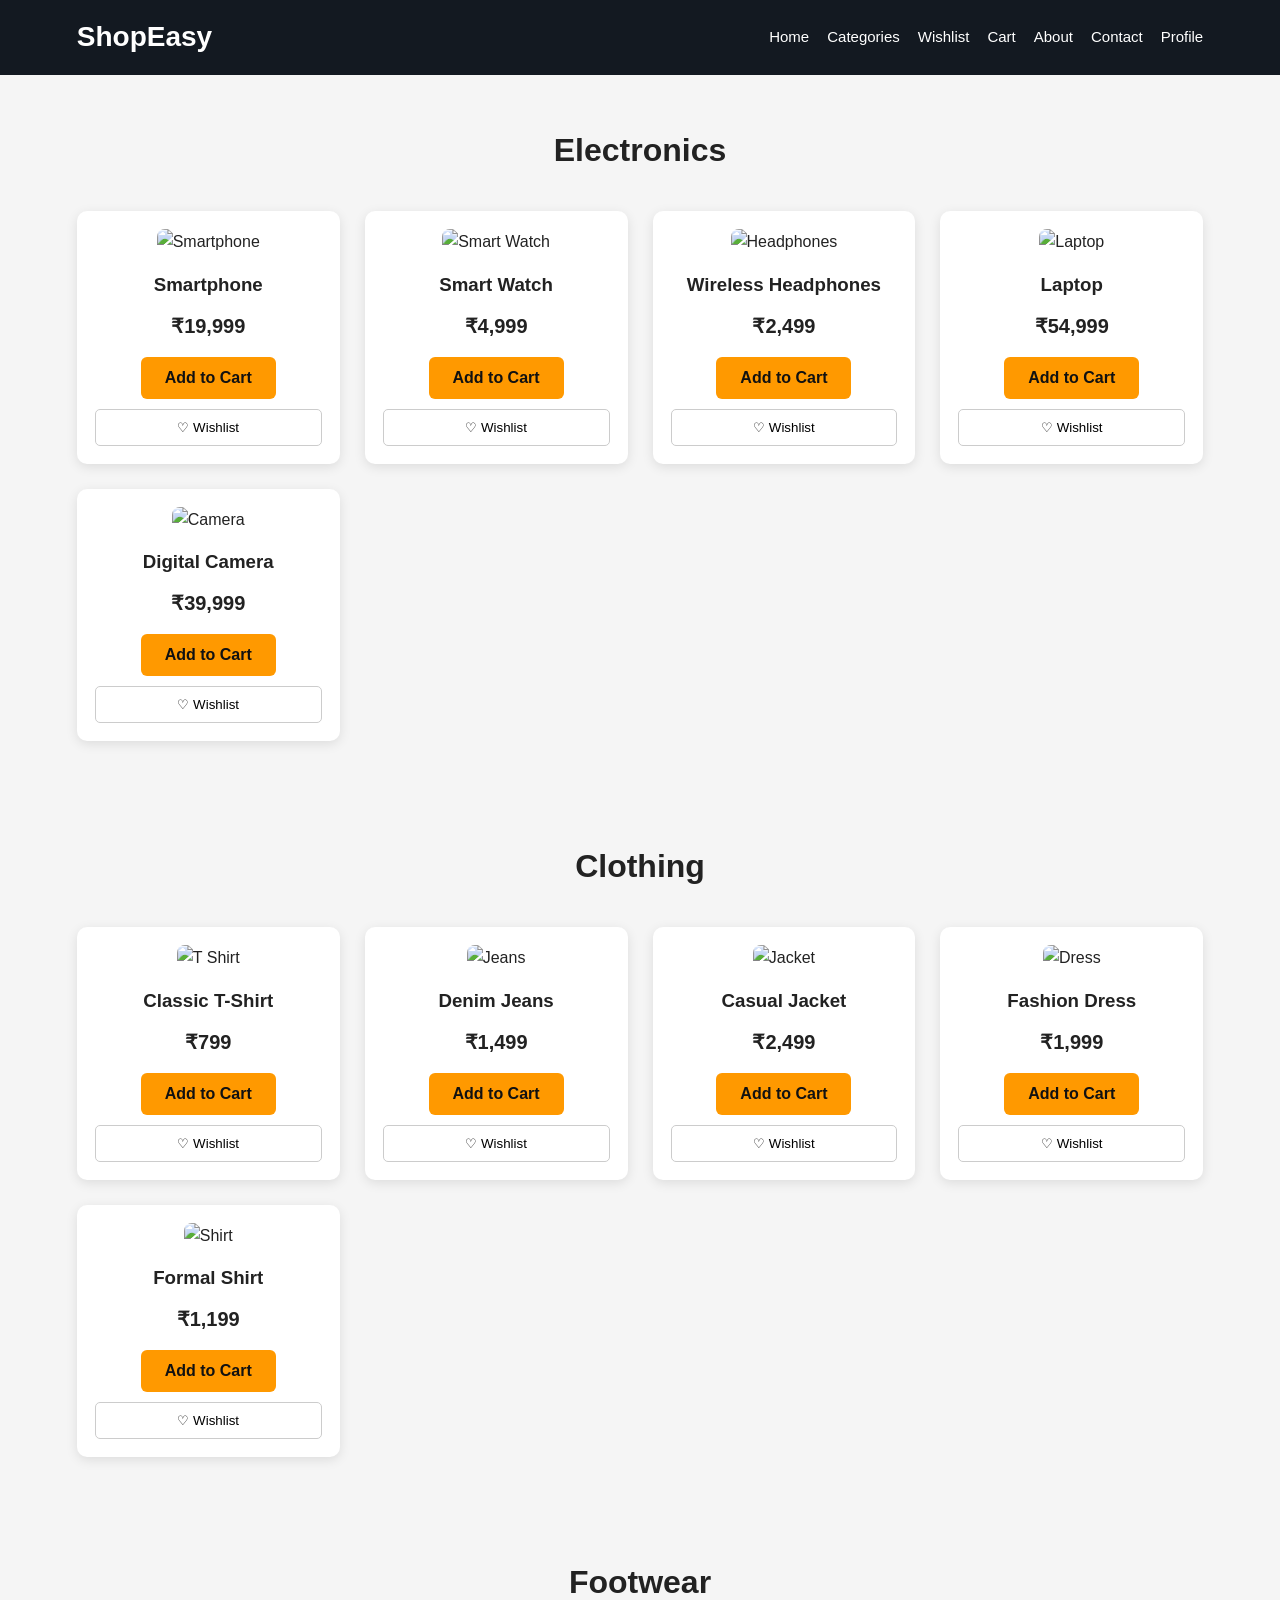
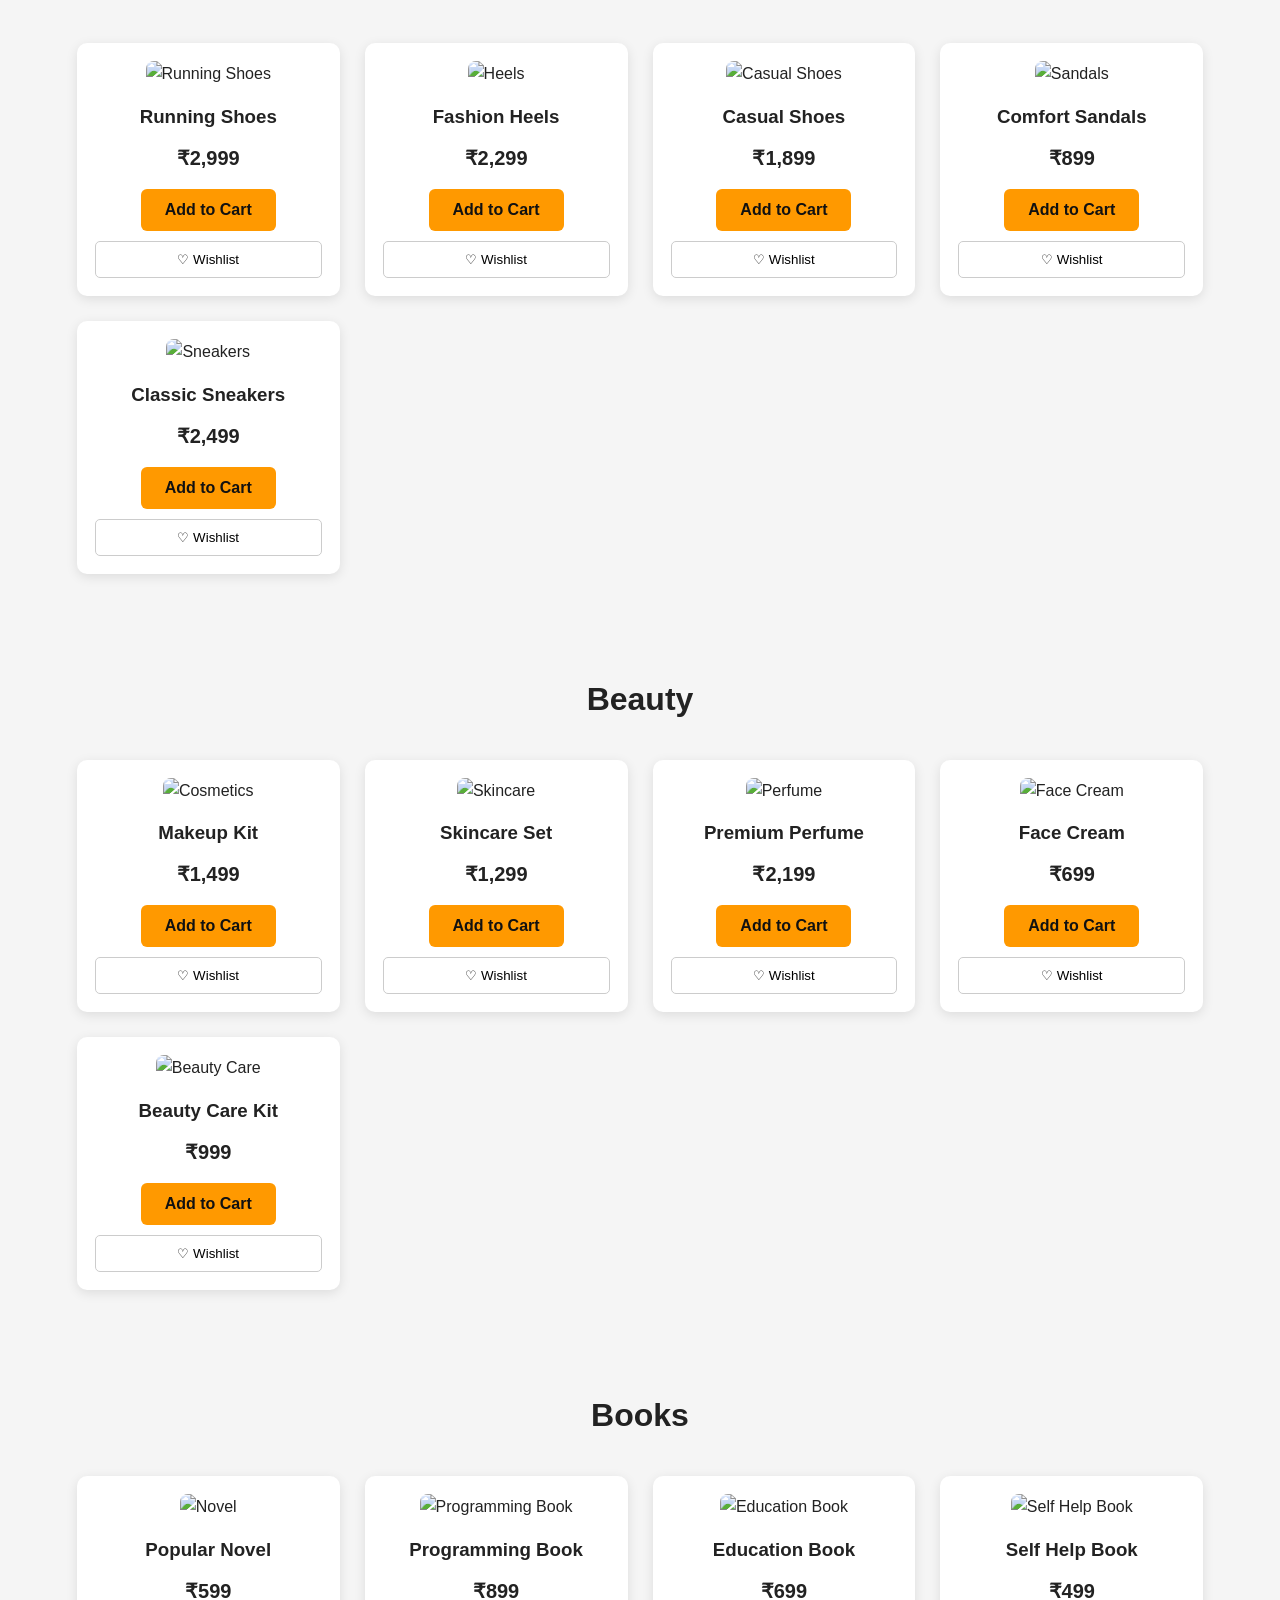
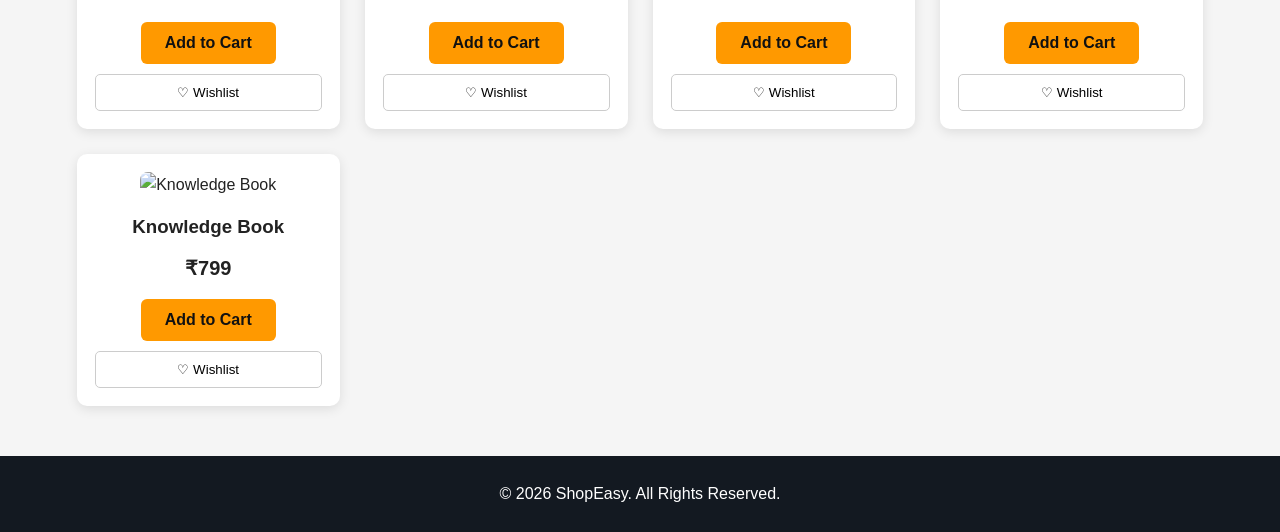
==== categories.html @ 6f713713 "Add files via upload" ====
<!DOCTYPE html>
<html lang="en">
<head>
    <meta charset="UTF-8">
    <meta name="viewport" content="width=device-width, initial-scale=1.0">
    <title>ShopEasy - Categories</title>
    <link rel="stylesheet" href="style.css">
</head>
<body>

<header>
    <div class="logo">ShopEasy</div>

    <nav>
        <a href="index.html">Home</a>
        <a href="categories.html">Categories</a>
        <a href="wishlist.html">Wishlist</a>
        <a href="cart.html">Cart</a>
        <a href="about.html">About</a>
        <a href="contact.html">Contact</a>
        <a href="profile.html">Profile</a>
    </nav>
</header>

<section class="section">
    <h2>Electronics</h2>

    <div class="product-grid">

        <div class="product-card">
            <img src="https://images.unsplash.com/photo-1511707171634-5f897ff02aa9?auto=format&fit=crop&w=600&q=80" alt="Smartphone">
            <h3>Smartphone</h3>
            <p>₹19,999</p>
            <button class="btn add-cart">Add to Cart</button>
            <button class="wishlist-btn">♡ Wishlist</button>
        </div>

        <div class="product-card">
            <img src="https://images.unsplash.com/photo-1523275335684-37898b6baf30?auto=format&fit=crop&w=600&q=80" alt="Smart Watch">
            <h3>Smart Watch</h3>
            <p>₹4,999</p>
            <button class="btn add-cart">Add to Cart</button>
            <button class="wishlist-btn">♡ Wishlist</button>
        </div>

        <div class="product-card">
            <img src="https://images.unsplash.com/photo-1505740420928-5e560c06d30e?auto=format&fit=crop&w=600&q=80" alt="Headphones">
            <h3>Wireless Headphones</h3>
            <p>₹2,499</p>
            <button class="btn add-cart">Add to Cart</button>
            <button class="wishlist-btn">♡ Wishlist</button>
        </div>

        <div class="product-card">
            <img src="https://images.unsplash.com/photo-1496181133206-80ce9b88a853?auto=format&fit=crop&w=600&q=80" alt="Laptop">
            <h3>Laptop</h3>
            <p>₹54,999</p>
            <button class="btn add-cart">Add to Cart</button>
            <button class="wishlist-btn">♡ Wishlist</button>
        </div>

        <div class="product-card">
            <img src="https://images.unsplash.com/photo-1609592424758-0a7d9f8e2e44?auto=format&fit=crop&w=600&q=80" alt="Camera">
            <h3>Digital Camera</h3>
            <p>₹39,999</p>
            <button class="btn add-cart">Add to Cart</button>
            <button class="wishlist-btn">♡ Wishlist</button>
        </div>

    </div>
</section>

<section class="section">
    <h2>Clothing</h2>

    <div class="product-grid">

        <div class="product-card">
            <img src="https://images.unsplash.com/photo-1521572163474-6864f9cf17ab?auto=format&fit=crop&w=600&q=80" alt="T Shirt">
            <h3>Classic T-Shirt</h3>
            <p>₹799</p>
            <button class="btn add-cart">Add to Cart</button>
            <button class="wishlist-btn">♡ Wishlist</button>
        </div>

        <div class="product-card">
            <img src="https://images.unsplash.com/photo-1542272604-787c3835535d?auto=format&fit=crop&w=600&q=80" alt="Jeans">
            <h3>Denim Jeans</h3>
            <p>₹1,499</p>
            <button class="btn add-cart">Add to Cart</button>
            <button class="wishlist-btn">♡ Wishlist</button>
        </div>

        <div class="product-card">
            <img src="https://images.unsplash.com/photo-1551488831-00ddcb6c6bd3?auto=format&fit=crop&w=600&q=80" alt="Jacket">
            <h3>Casual Jacket</h3>
            <p>₹2,499</p>
            <button class="btn add-cart">Add to Cart</button>
            <button class="wishlist-btn">♡ Wishlist</button>
        </div>

        <div class="product-card">
            <img src="https://images.unsplash.com/photo-1594633312681-425c7b97ccd1?auto=format&fit=crop&w=600&q=80" alt="Dress">
            <h3>Fashion Dress</h3>
            <p>₹1,999</p>
            <button class="btn add-cart">Add to Cart</button>
            <button class="wishlist-btn">♡ Wishlist</button>
        </div>

        <div class="product-card">
            <img src="https://images.unsplash.com/photo-1598033129183-c4f50c736f10?auto=format&fit=crop&w=600&q=80" alt="Shirt">
            <h3>Formal Shirt</h3>
            <p>₹1,199</p>
            <button class="btn add-cart">Add to Cart</button>
            <button class="wishlist-btn">♡ Wishlist</button>
        </div>

    </div>
</section>

<section class="section">
    <h2>Footwear</h2>

    <div class="product-grid">

        <div class="product-card">
            <img src="https://images.unsplash.com/photo-1542291026-7eec264c27ff?auto=format&fit=crop&w=600&q=80" alt="Running Shoes">
            <h3>Running Shoes</h3>
            <p>₹2,999</p>
            <button class="btn add-cart">Add to Cart</button>
            <button class="wishlist-btn">♡ Wishlist</button>
        </div>

        <div class="product-card">
            <img src="https://images.unsplash.com/photo-1543163521-1bf539c55dd2?auto=format&fit=crop&w=600&q=80" alt="Heels">
            <h3>Fashion Heels</h3>
            <p>₹2,299</p>
            <button class="btn add-cart">Add to Cart</button>
            <button class="wishlist-btn">♡ Wishlist</button>
        </div>

        <div class="product-card">
            <img src="https://images.unsplash.com/photo-1608256246200-53e635b5b65f?auto=format&fit=crop&w=600&q=80" alt="Casual Shoes">
            <h3>Casual Shoes</h3>
            <p>₹1,899</p>
            <button class="btn add-cart">Add to Cart</button>
            <button class="wishlist-btn">♡ Wishlist</button>
        </div>

        <div class="product-card">
            <img src="https://images.unsplash.com/photo-1603487742131-4160ec999306?auto=format&fit=crop&w=600&q=80" alt="Sandals">
            <h3>Comfort Sandals</h3>
            <p>₹899</p>
            <button class="btn add-cart">Add to Cart</button>
            <button class="wishlist-btn">♡ Wishlist</button>
        </div>

        <div class="product-card">
            <img src="https://images.unsplash.com/photo-1551107696-a4b0c5a0d9a2?auto=format&fit=crop&w=600&q=80" alt="Sneakers">
            <h3>Classic Sneakers</h3>
            <p>₹2,499</p>
            <button class="btn add-cart">Add to Cart</button>
            <button class="wishlist-btn">♡ Wishlist</button>
        </div>

    </div>
</section>

<section class="section">
    <h2>Beauty</h2>

    <div class="product-grid">

        <div class="product-card">
            <img src="https://images.unsplash.com/photo-1596462502278-27bfdc403348?auto=format&fit=crop&w=600&q=80" alt="Cosmetics">
            <h3>Makeup Kit</h3>
            <p>₹1,499</p>
            <button class="btn add-cart">Add to Cart</button>
            <button class="wishlist-btn">♡ Wishlist</button>
        </div>

        <div class="product-card">
            <img src="https://images.unsplash.com/photo-1611930022073-b7a4ba5fcccd?auto=format&fit=crop&w=600&q=80" alt="Skincare">
            <h3>Skincare Set</h3>
            <p>₹1,299</p>
            <button class="btn add-cart">Add to Cart</button>
            <button class="wishlist-btn">♡ Wishlist</button>
        </div>

        <div class="product-card">
            <img src="https://images.unsplash.com/photo-1594035910387-fea47794261f?auto=format&fit=crop&w=600&q=80" alt="Perfume">
            <h3>Premium Perfume</h3>
            <p>₹2,199</p>
            <button class="btn add-cart">Add to Cart</button>
            <button class="wishlist-btn">♡ Wishlist</button>
        </div>

        <div class="product-card">
            <img src="https://images.unsplash.com/photo-1620916566398-39f1143ab7be?auto=format&fit=crop&w=600&q=80" alt="Face Cream">
            <h3>Face Cream</h3>
            <p>₹699</p>
            <button class="btn add-cart">Add to Cart</button>
            <button class="wishlist-btn">♡ Wishlist</button>
        </div>

        <div class="product-card">
            <img src="https://images.unsplash.com/photo-1556228720-195a672e8a03?auto=format&fit=crop&w=600&q=80" alt="Beauty Care">
            <h3>Beauty Care Kit</h3>
            <p>₹999</p>
            <button class="btn add-cart">Add to Cart</button>
            <button class="wishlist-btn">♡ Wishlist</button>
        </div>

    </div>
</section>

<section class="section">
    <h2>Books</h2>

    <div class="product-grid">

        <div class="product-card">
            <img src="https://images.unsplash.com/photo-1544947950-fa07a98d237f?auto=format&fit=crop&w=600&q=80" alt="Novel">
            <h3>Popular Novel</h3>
            <p>₹599</p>
            <button class="btn add-cart">Add to Cart</button>
            <button class="wishlist-btn">♡ Wishlist</button>
        </div>

        <div class="product-card">
            <img src="https://images.unsplash.com/photo-1512820790803-83ca734da794?auto=format&fit=crop&w=600&q=80" alt="Programming Book">
            <h3>Programming Book</h3>
            <p>₹899</p>
            <button class="btn add-cart">Add to Cart</button>
            <button class="wishlist-btn">♡ Wishlist</button>
        </div>

        <div class="product-card">
            <img src="https://images.unsplash.com/photo-1532012197267-da84d127e765?auto=format&fit=crop&w=600&q=80" alt="Education Book">
            <h3>Education Book</h3>
            <p>₹699</p>
            <button class="btn add-cart">Add to Cart</button>
            <button class="wishlist-btn">♡ Wishlist</button>
        </div>

        <div class="product-card">
            <img src="https://images.unsplash.com/photo-1516979187457-637abb4f9353?auto=format&fit=crop&w=600&q=80" alt="Self Help Book">
            <h3>Self Help Book</h3>
            <p>₹499</p>
            <button class="btn add-cart">Add to Cart</button>
            <button class="wishlist-btn">♡ Wishlist</button>
        </div>

        <div class="product-card">
            <img src="https://images.unsplash.com/photo-1495446815901-a7297e633e8d?auto=format&fit=crop&w=600&q=80" alt="Knowledge Book">
            <h3>Knowledge Book</h3>
            <p>₹799</p>
            <button class="btn add-cart">Add to Cart</button>
            <button class="wishlist-btn">♡ Wishlist</button>
        </div>

    </div>
</section>

<footer>
    <p>&copy; 2026 ShopEasy. All Rights Reserved.</p>
</footer>

<script src="script.js"></script>

</body>
</html>
---- style.css ----
* {
    margin: 0;
    padding: 0;
    box-sizing: border-box;
}

body {
    font-family: Arial, sans-serif;
    background: #f5f5f5;
    color: #222;
    line-height: 1.6;
}

header {
    background: #131921;
    color: white;
    min-height: 70px;
    display: flex;
    align-items: center;
    justify-content: space-between;
    padding: 15px 6%;
    gap: 20px;
}

.logo {
    font-size: 28px;
    font-weight: bold;
}

nav {
    display: flex;
    flex-wrap: wrap;
    gap: 18px;
}

nav a {
    color: white;
    text-decoration: none;
    font-size: 15px;
}

nav a:hover {
    color: #ff9900;
}

.hero {
    min-height: 430px;
    display: flex;
    align-items: center;
    padding: 60px 8%;
    background: linear-gradient(120deg, #e9f5ff, #fff);
}

.hero h1 {
    font-size: 50px;
    margin-bottom: 15px;
}

.hero p {
    font-size: 20px;
    margin-bottom: 25px;
}

.btn {
    display: inline-block;
    border: none;
    background: #ff9900;
    color: #111;
    padding: 12px 24px;
    border-radius: 6px;
    text-decoration: none;
    cursor: pointer;
    font-size: 16px;
    font-weight: bold;
}

.btn:hover {
    background: #e68a00;
}

.section {
    padding: 50px 6%;
    min-height: 500px;
}

.section h2 {
    text-align: center;
    margin-bottom: 35px;
    font-size: 32px;
}

.category-grid,
.product-grid {
    display: grid;
    grid-template-columns: repeat(auto-fit, minmax(220px, 1fr));
    gap: 25px;
}

.category-card,
.product-card {
    background: white;
    border-radius: 10px;
    padding: 18px;
    text-align: center;
    box-shadow: 0 3px 12px rgba(0, 0, 0, 0.1);
}

.category-card img,
.product-card img {
    width: 100%;
    height: 190px;
    object-fit: cover;
    border-radius: 8px;
}

.category-card h3,
.product-card h3 {
    margin: 15px 0 10px;
}

.category-card a {
    color: #0066c0;
    text-decoration: none;
}

.product-card p {
    font-size: 20px;
    font-weight: bold;
    margin-bottom: 15px;
}

.wishlist-btn {
    display: block;
    width: 100%;
    margin-top: 10px;
    padding: 10px;
    border: 1px solid #ccc;
    background: white;
    border-radius: 5px;
    cursor: pointer;
}

.wishlist-btn:hover {
    background: #f1f1f1;
}

.form-section {
    min-height: 650px;
    display: flex;
    justify-content: center;
    align-items: center;
    padding: 40px 20px;
}

.form-box {
    width: 100%;
    max-width: 450px;
    background: white;
    padding: 35px;
    border-radius: 12px;
    box-shadow: 0 4px 20px rgba(0, 0, 0, 0.12);
}

.form-box h2 {
    text-align: center;
    margin-bottom: 25px;
}

.form-box label {
    display: block;
    margin-top: 15px;
    margin-bottom: 6px;
    font-weight: bold;
}

.form-box input,
.form-box textarea,
.form-box select {
    width: 100%;
    padding: 12px;
    border: 1px solid #ccc;
    border-radius: 6px;
    font-size: 15px;
}

.form-box textarea {
    resize: vertical;
}

.form-box .btn {
    width: 100%;
    margin-top: 20px;
}

.form-box p {
    text-align: center;
    margin-top: 20px;
}

.form-box a {
    color: #0066c0;
    text-decoration: none;
}

.cart-summary {
    max-width: 600px;
    margin: 30px auto;
    padding: 25px;
    background: white;
    text-align: center;
    border-radius: 10px;
    box-shadow: 0 3px 12px rgba(0, 0, 0, 0.1);
}

.cart-summary h3 {
    margin-bottom: 20px;
}

.cart-item {
    max-width: 800px;
    margin: 15px auto;
    background: white;
    padding: 20px;
    border-radius: 8px;
    display: flex;
    justify-content: space-between;
    align-items: center;
    gap: 15px;
}

.cart-item button {
    padding: 8px 12px;
    border: none;
    background: #d9534f;
    color: white;
    border-radius: 5px;
    cursor: pointer;
}

.profile-section {
    min-height: 650px;
    display: flex;
    justify-content: center;
    align-items: center;
    padding: 40px 20px;
}

.profile-card {
    background: white;
    width: 100%;
    max-width: 450px;
    text-align: center;
    padding: 40px;
    border-radius: 15px;
    box-shadow: 0 4px 20px rgba(0, 0, 0, 0.12);
}

.profile-avatar {
    width: 100px;
    height: 100px;
    margin: 0 auto 20px;
    border-radius: 50%;
    background: #eee;
    display: flex;
    justify-content: center;
    align-items: center;
    font-size: 45px;
}

.profile-info {
    margin: 25px 0;
    text-align: left;
}

.profile-info p {
    padding: 10px;
    border-bottom: 1px solid #eee;
}

.about-section {
    min-height: 650px;
    padding: 70px 8%;
    background: white;
}

.about-content {
    max-width: 900px;
    margin: auto;
    text-align: center;
}

.about-content h1 {
    font-size: 42px;
    margin-bottom: 25px;
}

.about-content p {
    margin-bottom: 20px;
    font-size: 18px;
}

.features {
    display: grid;
    grid-template-columns: repeat(auto-fit, minmax(200px, 1fr));
    gap: 20px;
    margin-top: 40px;
}

.features div {
    padding: 25px;
    background: #f5f5f5;
    border-radius: 10px;
}

footer {
    background: #131921;
    color: white;
    text-align: center;
    padding: 25px;
}

@media (max-width: 768px) {
    header {
        flex-direction: column;
    }

    nav {
        justify-content: center;
    }

    .hero h1 {
        font-size: 36px;
    }

    .hero {
        text-align: center;
        justify-content: center;
    }

    .cart-item {
        flex-direction: column;
        text-align: center;
    }
}
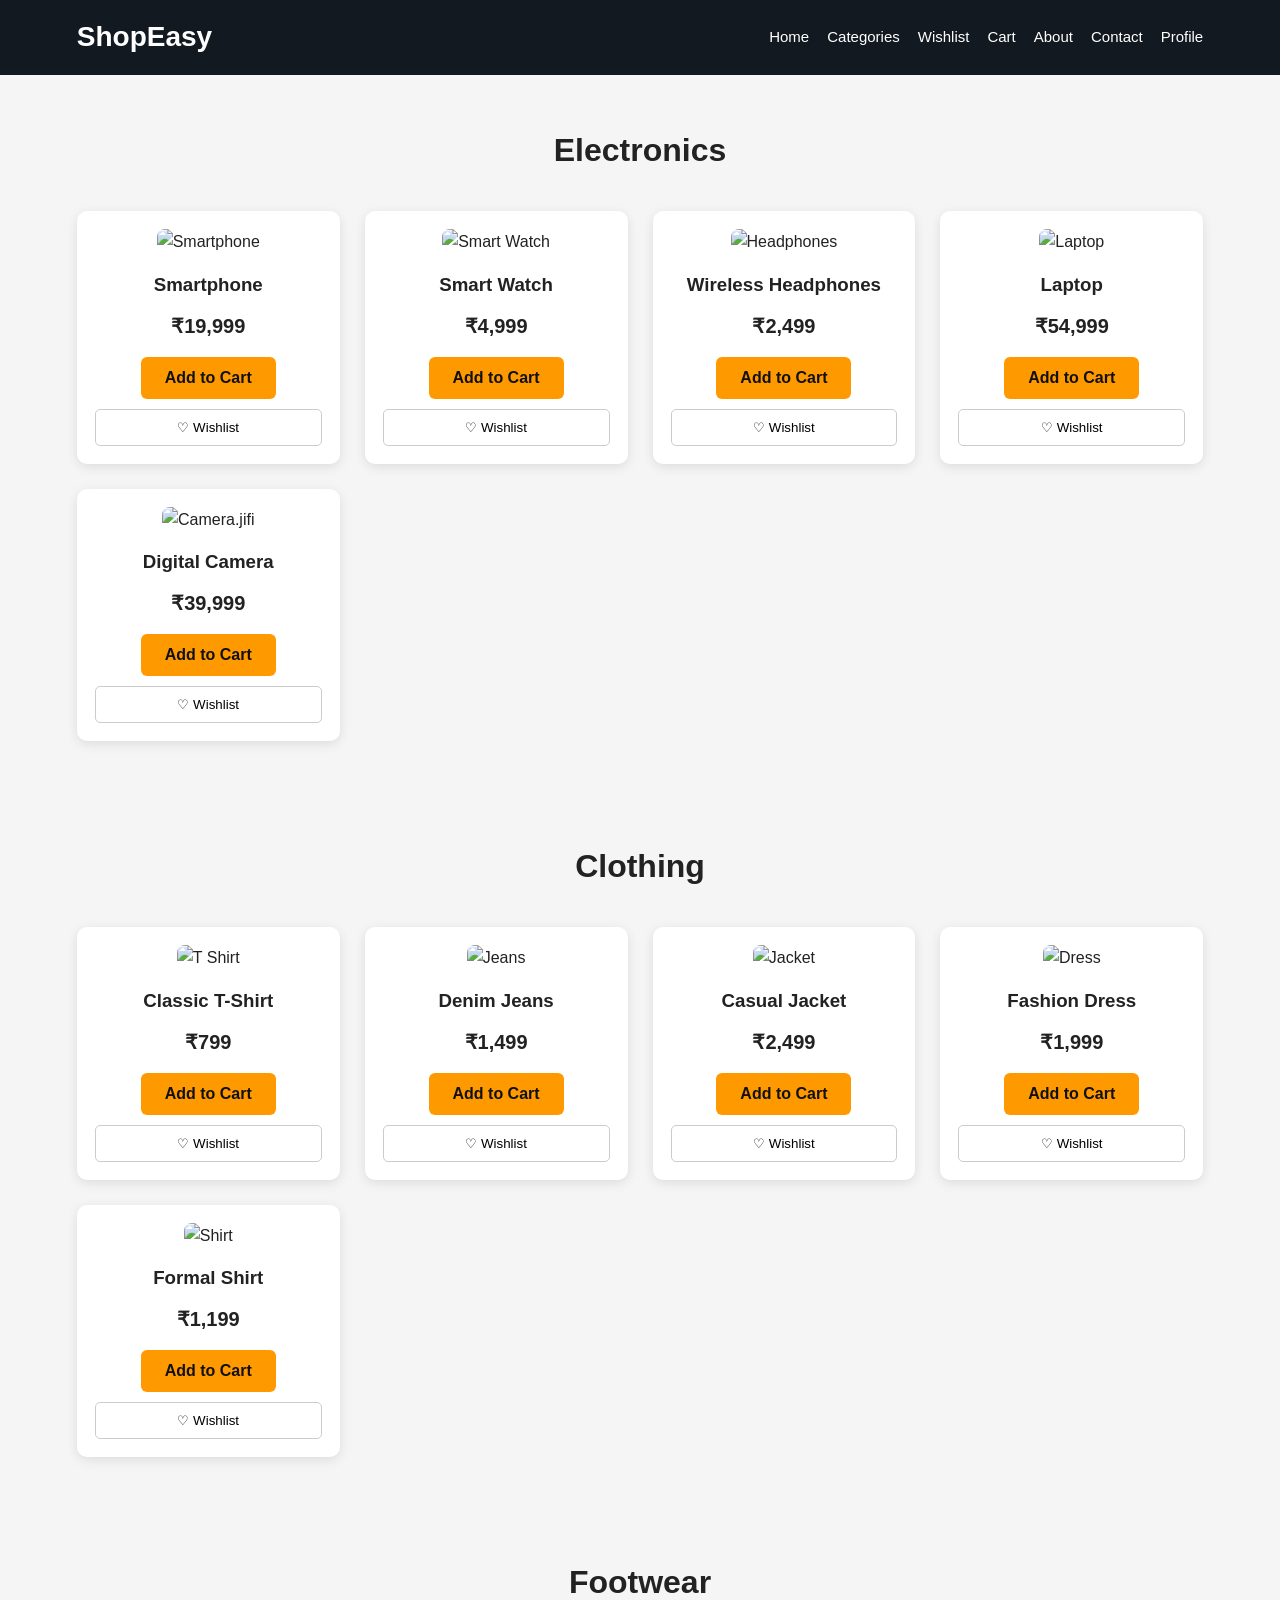
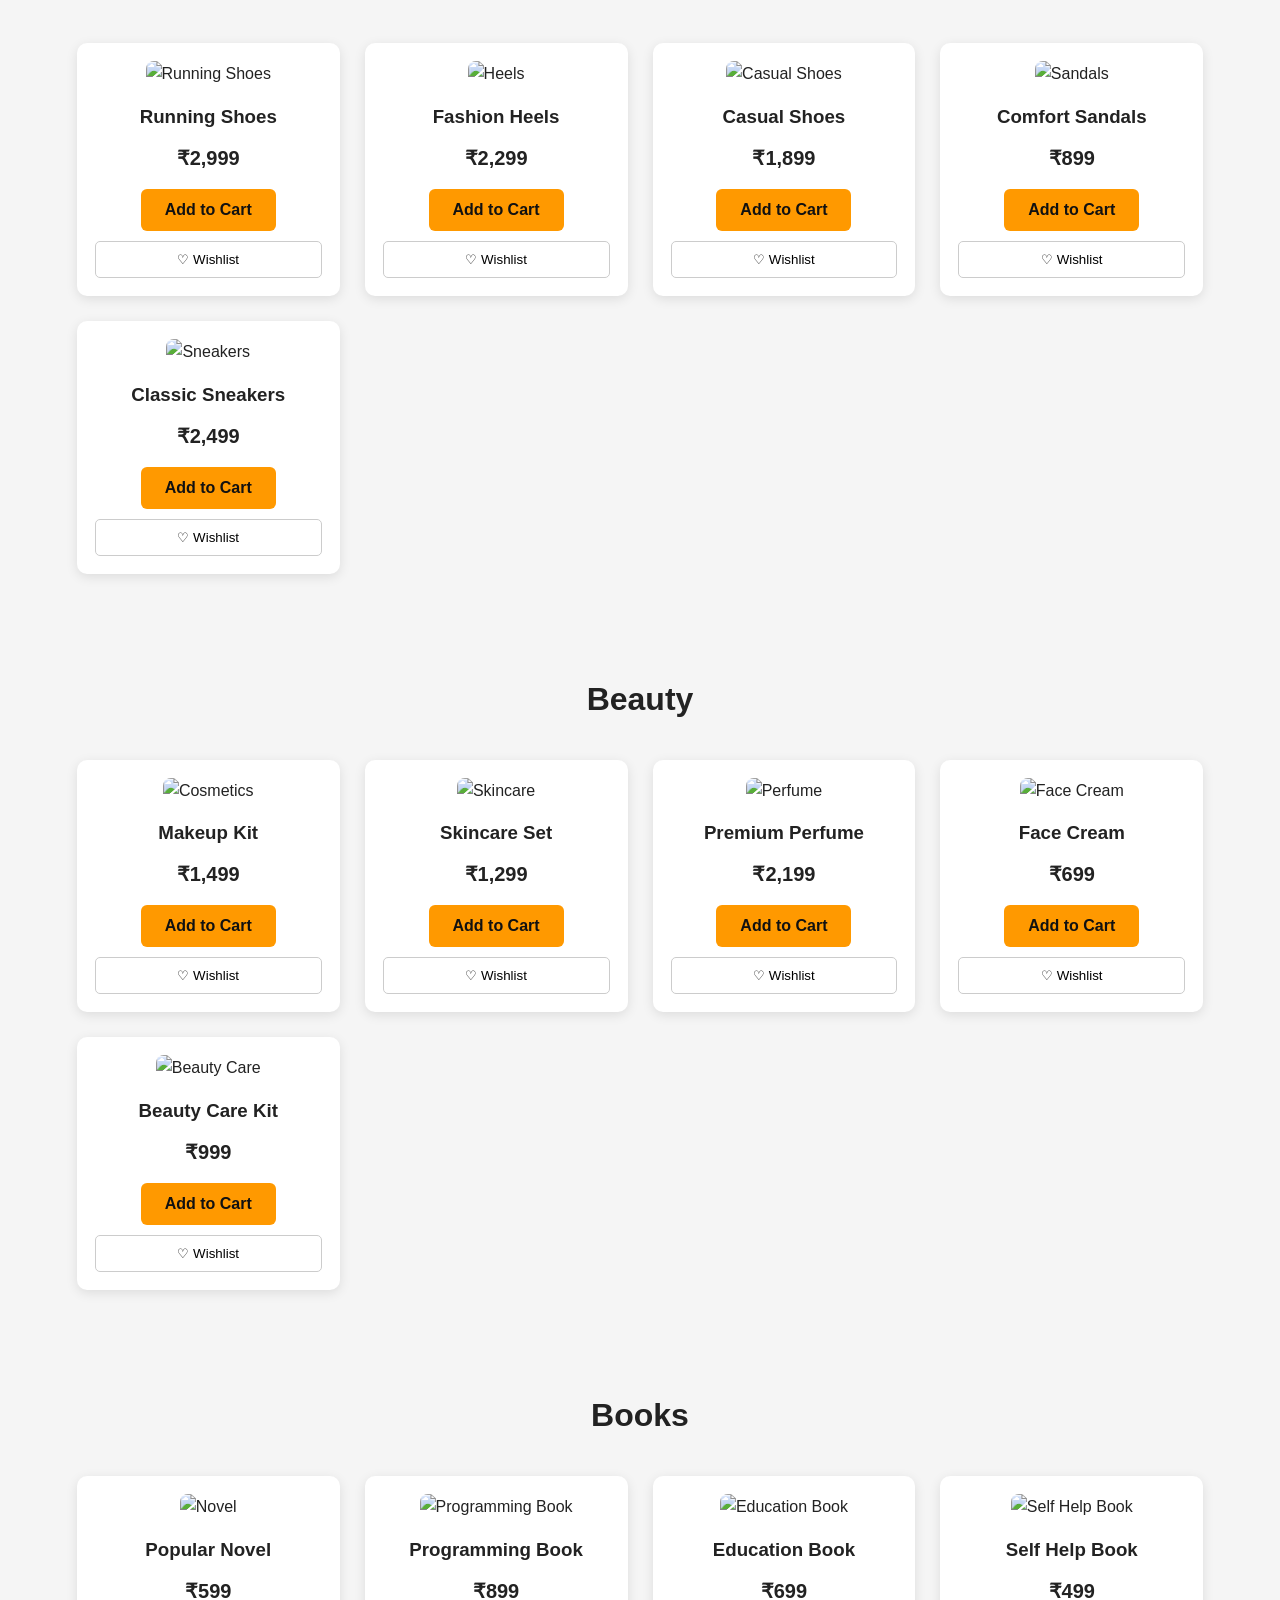
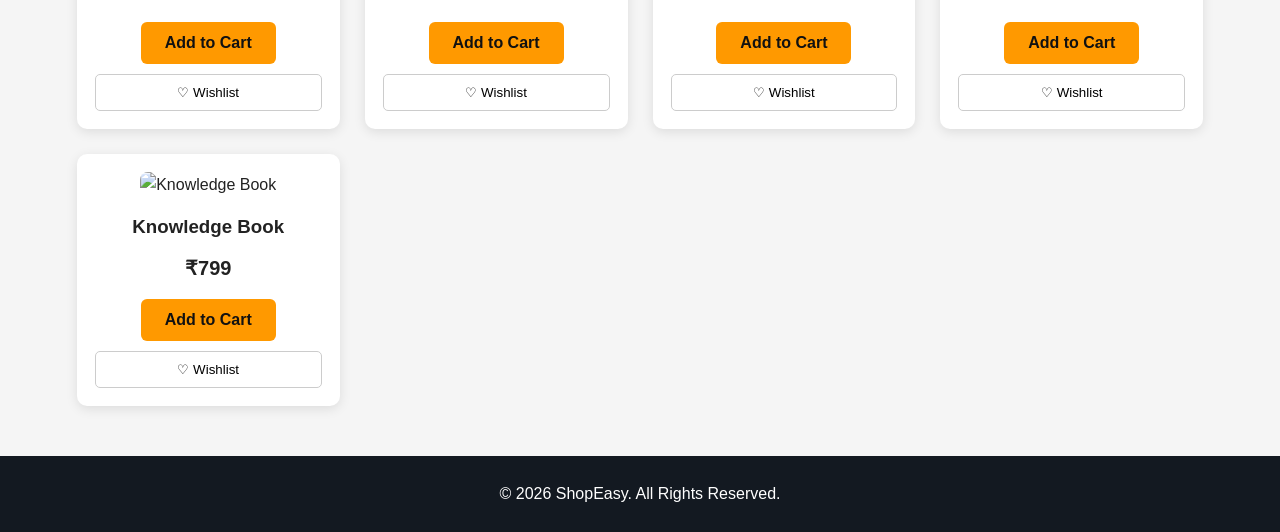
==== commit f3cfe2fb: "Update categories.html" ====
--- a/categories.html
+++ b/categories.html
@@ -60,7 +60,7 @@
         </div>
 
         <div class="product-card">
-            <img src="https://images.unsplash.com/photo-1609592424758-0a7d9f8e2e44?auto=format&fit=crop&w=600&q=80" alt="Camera">
+            <img src="C:\Users\ADMIN\Downloads auto=format&fit=crop&w=600&q=80" alt="Camera.jifi">
             <h3>Digital Camera</h3>
             <p>₹39,999</p>
             <button class="btn add-cart">Add to Cart</button>
@@ -269,4 +269,4 @@
 <script src="script.js"></script>
 
 </body>
-</html>+</html>
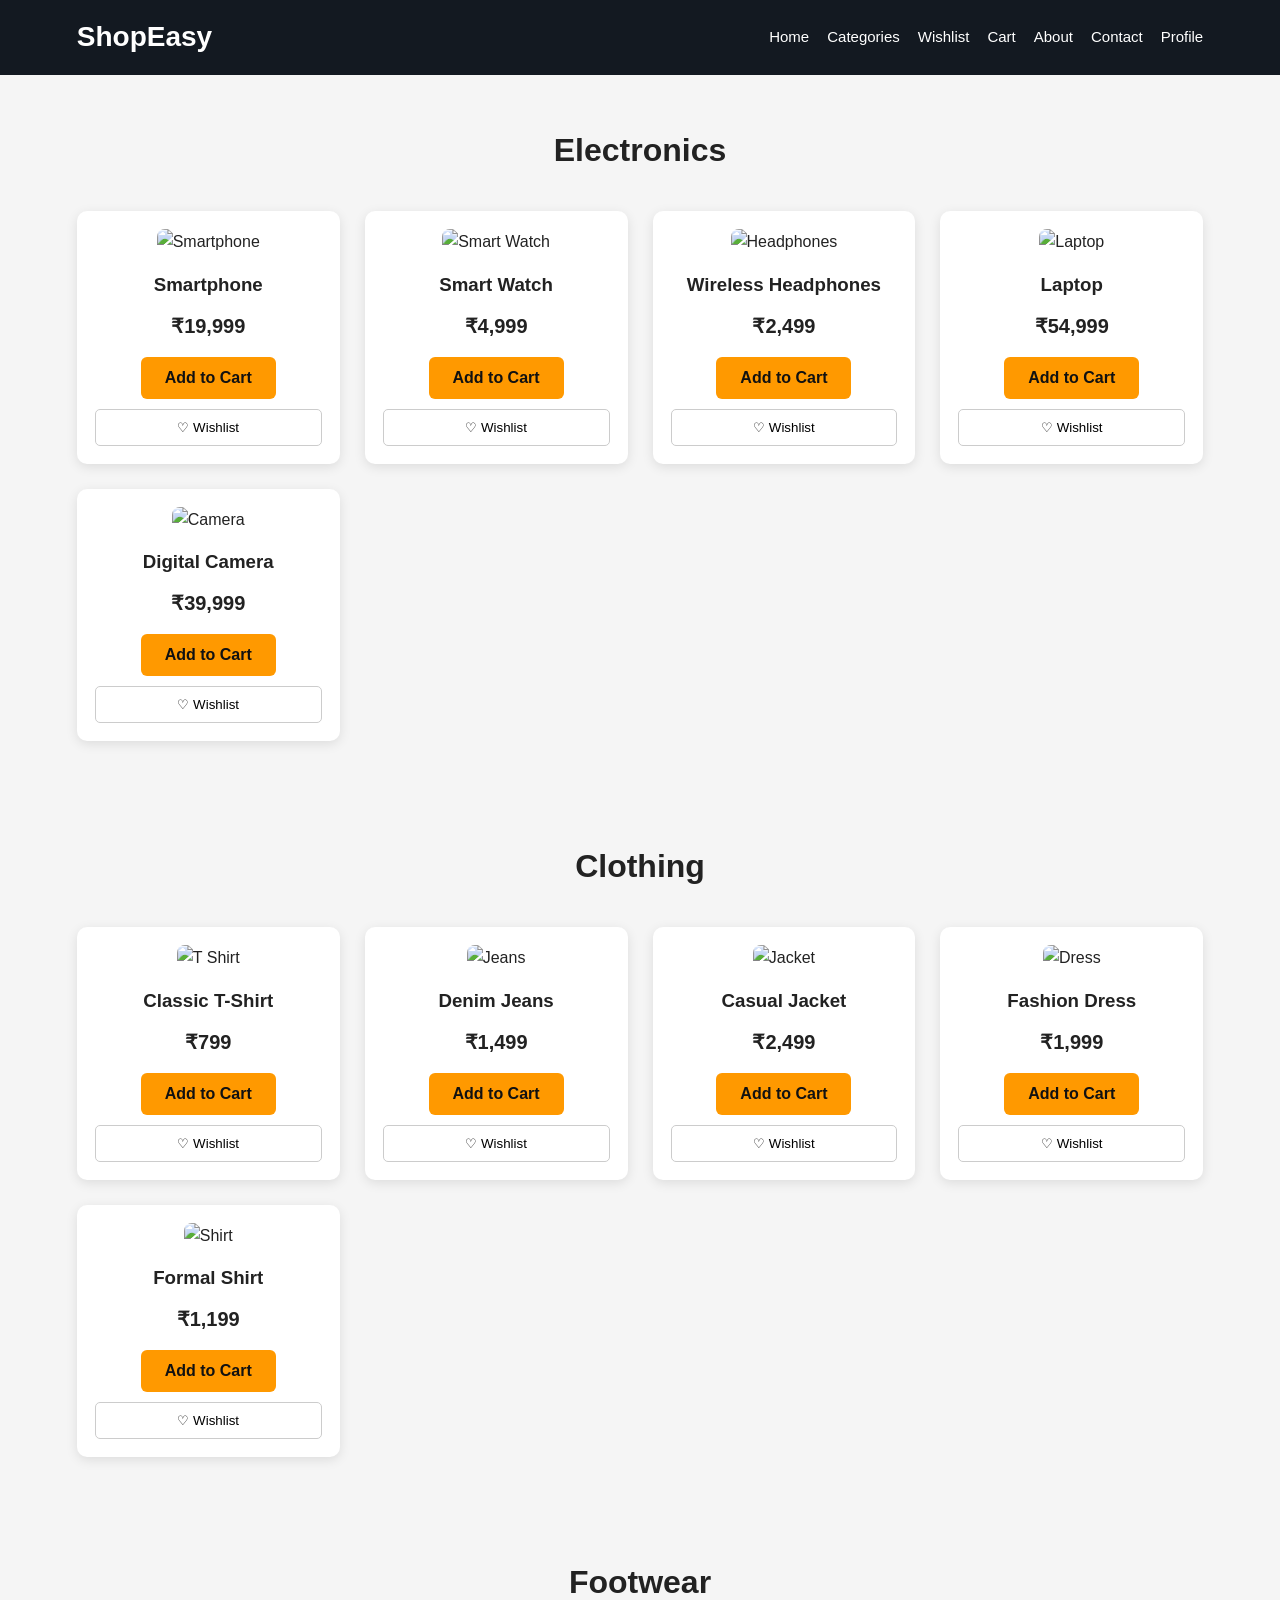
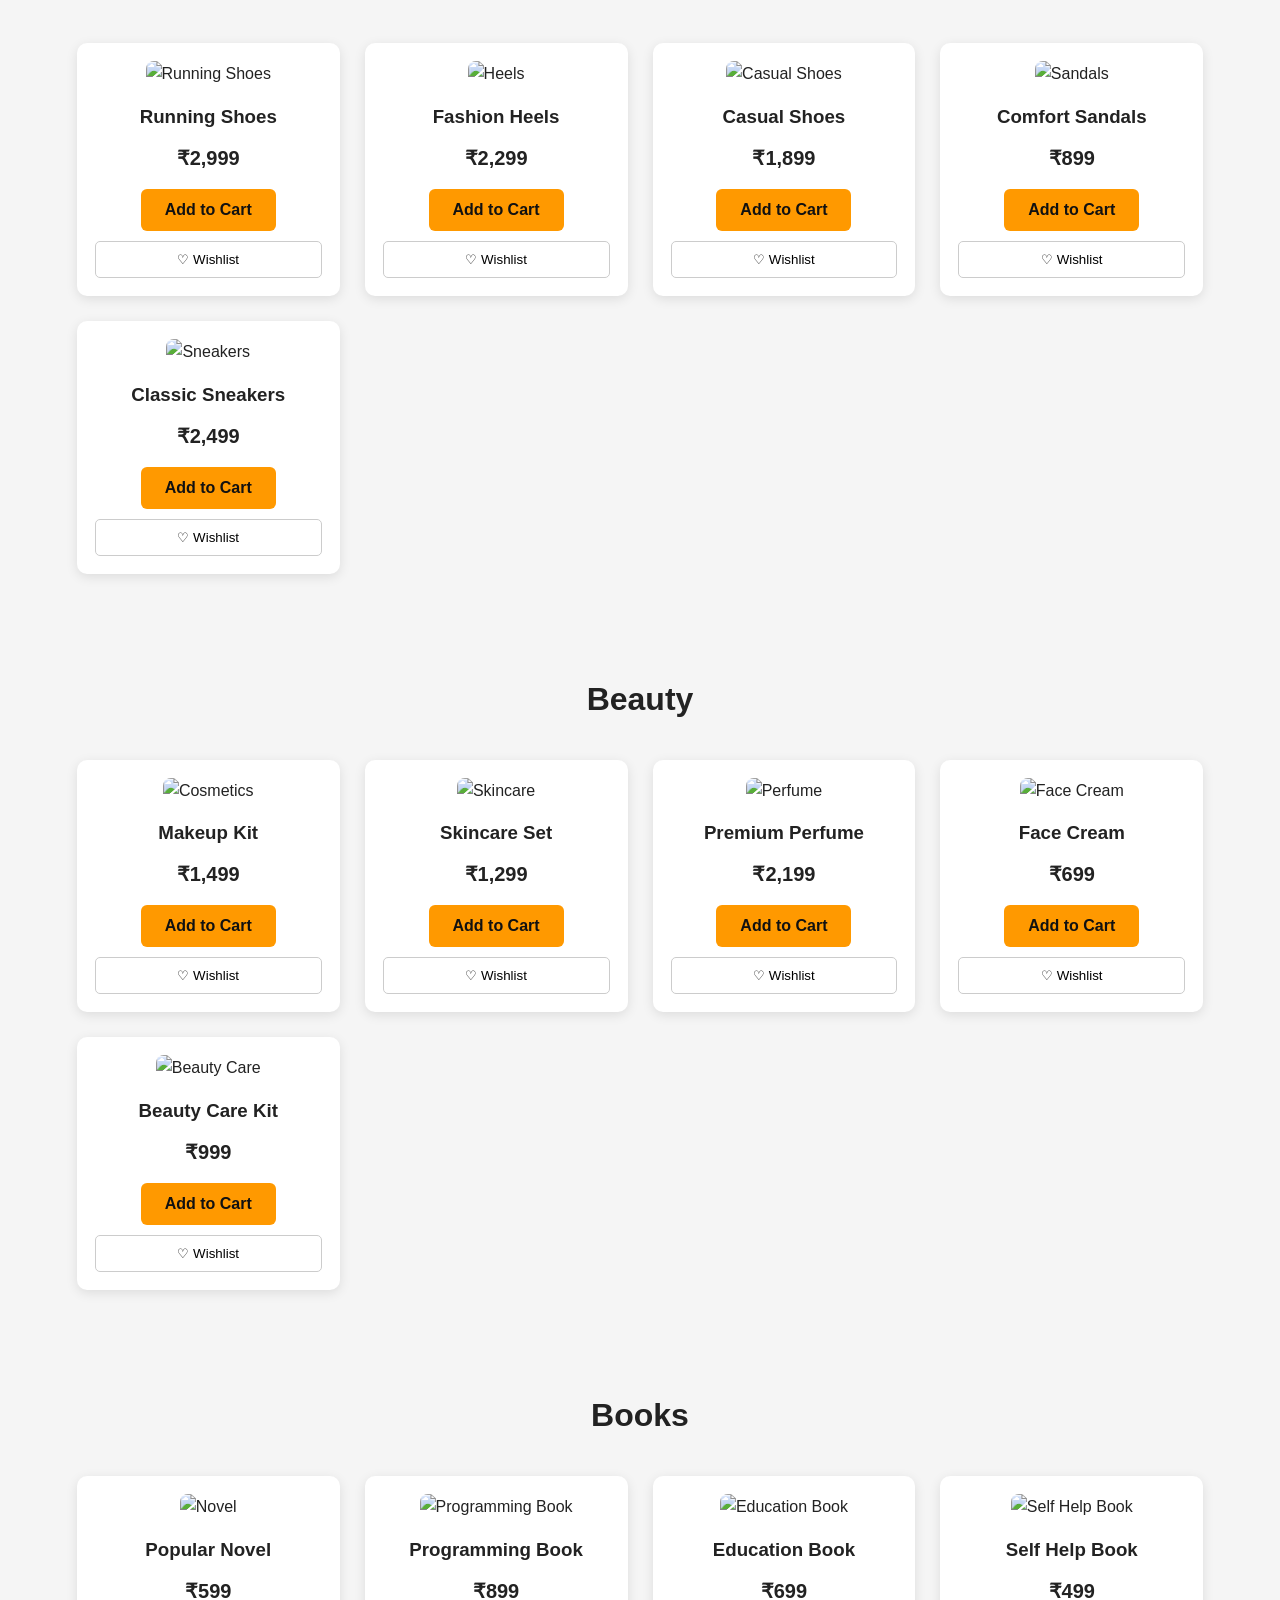
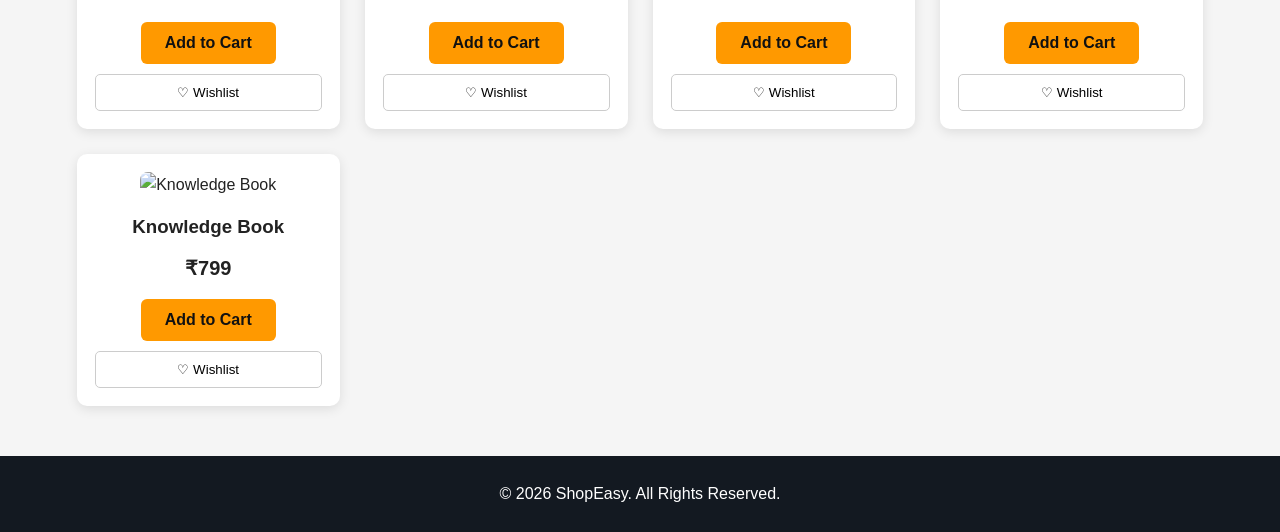
==== commit 2cf25772: "Update categories.html" ====
--- a/categories.html
+++ b/categories.html
@@ -60,7 +60,7 @@
         </div>
 
         <div class="product-card">
-            <img src="C:\Users\ADMIN\Downloads auto=format&fit=crop&w=600&q=80" alt="Camera.jifi">
+            <img src="C:\Users\ADMIN auto=format&fit=crop&w=600&q=80" alt="Camera">
             <h3>Digital Camera</h3>
             <p>₹39,999</p>
             <button class="btn add-cart">Add to Cart</button>
